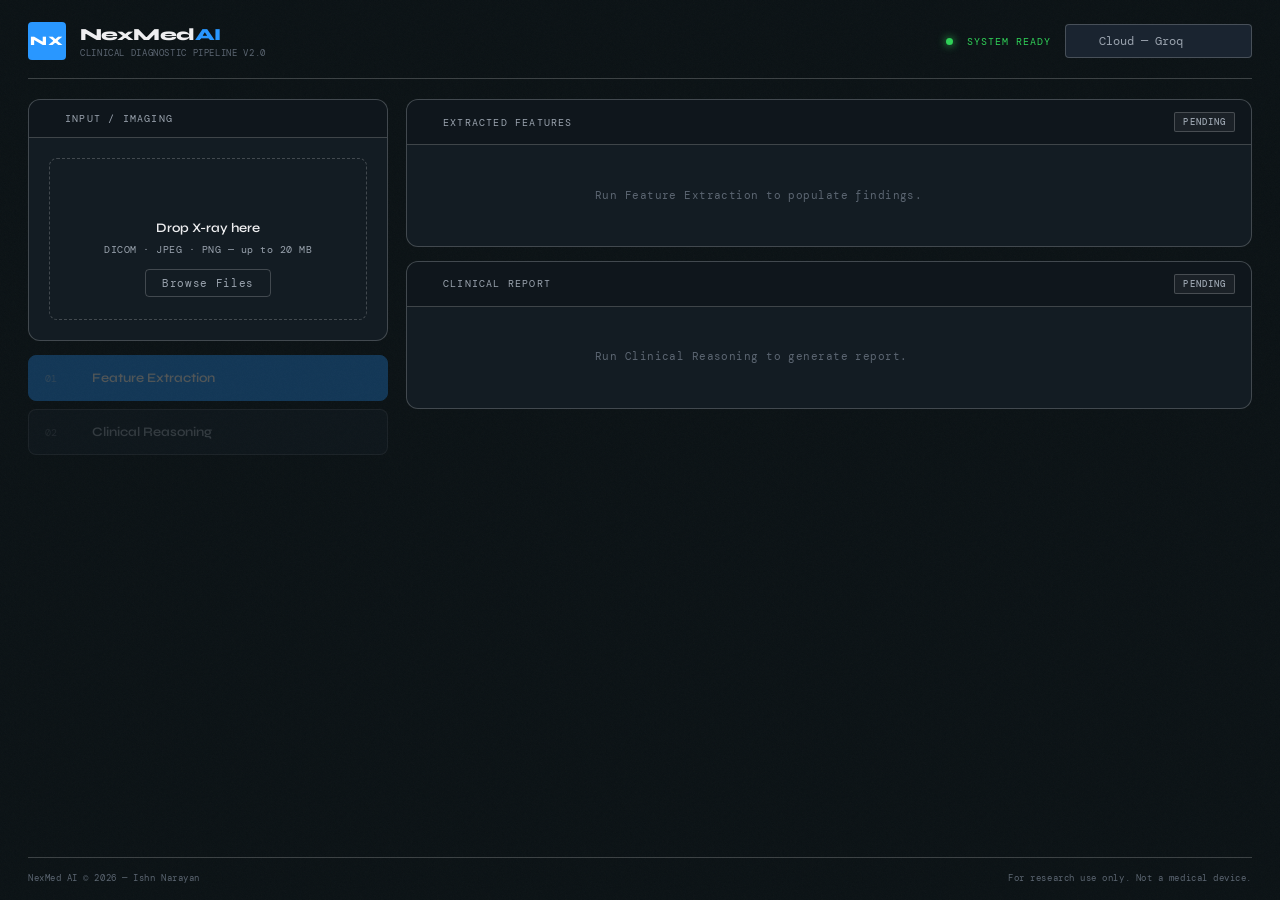
==== Model-fetch-Fn/index.html @ 2152beb8 "Phase 1 - initial commit" ====
<!-- <!DOCTYPE html>
<html lang="en">
<head>
    <meta charset="UTF-8">
    <meta name="viewport" content="width=device-width, initial-scale=1.0">
    <title>NexMed AI | Clinical Pipeline</title>
    <link rel="stylesheet" href="style.css">
    <script src="https://unpkg.com/lucide@latest"></script>
    <link rel="preconnect" href="https://fonts.googleapis.com">
    <link href="https://fonts.googleapis.com/css2?family=Inter:wght@400;600;800&display=swap" rel="stylesheet">
</head>
<body>
    <div class="container">
        <header>
            <h1 class="logo">NexMed<span>AI</span></h1>
            <div class="engine-toggle">
                <i data-lucide="cpu"></i>
                <select id="modelChoice">
                    <option value="Groq">Cloud (Groq)</option>
                    <option value="Local">Local (Qwen/Gemma)</option>
                </select>
            </div>
        </header>

        <main>
            <section class="upload-section card">
                <div class="drop-zone" id="dropZone">
                    <i data-lucide="upload-cloud" class="icon-lg"></i>
                    <p>Drag & drop X-ray or <strong>Browse</strong></p>
                    <input type="file" id="fileInput" hidden>
                </div>
                <div id="imagePreviewContainer" class="hidden">
                    <img id="imagePreview" src="" alt="X-ray Preview">
                </div>
            </section>

            <div class="action-bar">
                <button id="extractBtn" class="btn btn-primary" disabled>
                    <i data-lucide="scan-eye"></i> Start Feature Extraction
                </button>
                <button id="reasonBtn" class="btn btn-secondary" disabled>
                    <i data-lucide="brain-circuit"></i> Start Reasoning
                </button>
            </div>

            <section class="results-grid">
                <div class="card result-card">
                    <h3><i data-lucide="list-checks"></i> Extracted Features</h3>
                    <div id="featuresOutput" class="content-area">Pending extraction...</div>
                </div>
                <div class="card result-card">
                    <h3><i data-lucide="file-text"></i> Clinical Report</h3>
                    <div id="reportOutput" class="content-area">Pending reasoning...</div>
                </div>
            </section>

            <section id="gradCamContainer" class="card hidden">
                <h3><i data-lucide="activity"></i> Grad-CAM Visual Grounding</h3>
                <img id="gradCamImage" src="" alt="Heatmap">
            </section>
        </main>
    </div>
    <script src="script.js"></script>
    <script>lucide.createIcons();</script>
</body>
</html> -->



<!DOCTYPE html>
<html lang="en">
<head>
    <meta charset="UTF-8">
    <meta name="viewport" content="width=device-width, initial-scale=1.0">
    <title>NexMed AI | Clinical Diagnostic Pipeline</title>
    <link rel="stylesheet" href="style.css">
    <link rel="preconnect" href="https://fonts.googleapis.com">
    <link href="https://fonts.googleapis.com/css2?family=Syne:wght@400;600;700;800&family=DM+Mono:wght@300;400;500&display=swap" rel="stylesheet">
    <script src="https://unpkg.com/lucide@latest"></script>
</head>
<body>

    <div class="noise-overlay"></div>

    <div class="container">

        <!-- HEADER -->
        <header class="header">
            <div class="brand">
                <div class="brand-mark">NX</div>
                <div class="brand-text">
                    <span class="brand-name">NexMed<span class="brand-ai">AI</span></span>
                    <span class="brand-sub">Clinical Diagnostic Pipeline v2.0</span>
                </div>
            </div>
            <div class="header-right">
                <div class="status-dot"></div>
                <span class="status-label">SYSTEM READY</span>
                <div class="engine-select">
                    <i data-lucide="cpu" class="select-icon"></i>
                    <select id="modelChoice">
                        <option value="Groq">Cloud — Groq</option>
                        <option value="Local">Local — Qwen / Gemma</option>
                    </select>
                </div>
            </div>
        </header>

        <!-- DIVIDER -->
        <div class="header-rule"></div>

        <!-- MAIN GRID -->
        <main class="main-grid">

            <!-- LEFT COLUMN -->
            <div class="col-left">

                <!-- UPLOAD -->
                <div class="panel upload-panel">
                    <div class="panel-label">
                        <i data-lucide="image" class="panel-icon"></i>
                        INPUT / IMAGING
                    </div>
                    <div class="drop-zone" id="dropZone">
                        <div class="drop-inner">
                            <i data-lucide="upload-cloud" class="drop-icon"></i>
                            <p class="drop-title">Drop X-ray here</p>
                            <p class="drop-sub">DICOM · JPEG · PNG — up to 20 MB</p>
                            <button class="btn-ghost" id="browseBtn">Browse Files</button>
                        </div>
                        <input type="file" id="fileInput" hidden accept="image/*">
                    </div>
                    <div id="imagePreviewContainer" class="preview-container hidden">
                        <img id="imagePreview" src="" alt="X-ray Preview">
                        <div class="preview-badge">
                            <i data-lucide="check-circle-2"></i>
                            <span id="previewLabel">Image Loaded</span>
                        </div>
                    </div>
                </div>

                <!-- ACTIONS -->
                <div class="action-stack">
                    <button id="extractBtn" class="btn btn-primary" disabled>
                        <span class="btn-num">01</span>
                        <span class="btn-label">
                            <i data-lucide="scan-eye"></i>
                            Feature Extraction
                        </span>
                        <i data-lucide="arrow-right" class="btn-arrow"></i>
                    </button>
                    <button id="reasonBtn" class="btn btn-secondary" disabled>
                        <span class="btn-num">02</span>
                        <span class="btn-label">
                            <i data-lucide="brain-circuit"></i>
                            Clinical Reasoning
                        </span>
                        <i data-lucide="arrow-right" class="btn-arrow"></i>
                    </button>
                </div>

            </div>

            <!-- RIGHT COLUMN -->
            <div class="col-right">

                <!-- EXTRACTED FEATURES -->
                <div class="panel result-panel">
                    <div class="panel-label">
                        <i data-lucide="list-checks" class="panel-icon"></i>
                        EXTRACTED FEATURES
                        <span class="panel-tag" id="extractTag">PENDING</span>
                    </div>
                    <div id="featuresOutput" class="output-area">
                        <span class="placeholder-text">Run Feature Extraction to populate findings.</span>
                    </div>
                </div>

                <!-- CLINICAL REPORT -->
                <div class="panel result-panel">
                    <div class="panel-label">
                        <i data-lucide="file-text" class="panel-icon"></i>
                        CLINICAL REPORT
                        <span class="panel-tag" id="reportTag">PENDING</span>
                    </div>
                    <div id="reportOutput" class="output-area">
                        <span class="placeholder-text">Run Clinical Reasoning to generate report.</span>
                    </div>
                </div>

                <!-- GRAD-CAM -->
                <div class="panel" id="gradCamContainer" style="display:none;">
                    <div class="panel-label">
                        <i data-lucide="activity" class="panel-icon"></i>
                        GRAD-CAM / VISUAL GROUNDING
                        <span class="panel-tag panel-tag--live">LIVE</span>
                    </div>
                    <img id="gradCamImage" src="" alt="Heatmap" class="gradcam-img">
                </div>

            </div>
        </main>

        <!-- FOOTER -->
        <footer class="footer">
            <span>NexMed AI © 2026 — Ishn Narayan</span>
            <span>For research use only. Not a medical device.</span>
        </footer>

    </div>

    <script src="script.js"></script>
    <script>lucide.createIcons();</script>
</body>
</html>
---- Model-fetch-Fn/style.css ----
/* ─── TOKENS ─────────────────────────────────────────────── */
:root {
    --bg:            #0B1215;
    --surface:       #131C23;
    --surface-2:     #1A2430;
    --border:        rgba(255,255,255,0.10);
    --border-strong: rgba(255,255,255,0.20);
    --accent:        #2997FF;
    --accent-dim:    rgba(41,151,255,0.14);
    --accent-green:  #30D158;
    --green-dim:     rgba(48,209,88,0.14);
    --text-1:        #EEEEF0;
    --text-2:        #9AA3AE;
    --text-3:        #5C6672;
    --mono:          'DM Mono', monospace;
    --sans:          'Syne', sans-serif;
    --radius-sm:     4px;
    --radius:        8px;
    --radius-lg:     12px;
}

/* ─── RESET ──────────────────────────────────────────────── */
*, *::before, *::after { margin:0; padding:0; box-sizing:border-box; }

/* ─── BASE ───────────────────────────────────────────────── */
html, body {
    height: 100%;
    overflow-x: hidden;
    overflow-y: auto;
    font-size: 14px;
    background-color: var(--bg);
    color: var(--text-1);
    font-family: var(--sans);
    -webkit-font-smoothing: antialiased;
}

/* ─── NOISE TEXTURE ──────────────────────────────────────── */
.noise-overlay {
    pointer-events: none;
    position: fixed;
    inset: 0;
    z-index: 0;
    opacity: 0.03;
    background-image: url("data:image/svg+xml,%3Csvg viewBox='0 0 256 256' xmlns='http://www.w3.org/2000/svg'%3E%3Cfilter id='noise'%3E%3CfeTurbulence type='fractalNoise' baseFrequency='0.9' numOctaves='4' stitchTiles='stitch'/%3E%3C/filter%3E%3Crect width='100%25' height='100%25' filter='url(%23noise)'/%3E%3C/svg%3E");
    background-size: 128px 128px;
}

/* ─── CONTAINER ──────────────────────────────────────────── */
.container {
    max-width: 1300px;
    min-height: 100vh;
    margin: 0 auto;
    padding: 22px 28px 16px;
    position: relative;
    z-index: 1;
    display: flex;
    flex-direction: column;
}

/* ─── HEADER ─────────────────────────────────────────────── */
.header {
    display: flex;
    align-items: center;
    justify-content: space-between;
    padding-bottom: 18px;
    flex-shrink: 0;
}

.brand { display: flex; align-items: center; gap: 14px; }

.brand-mark {
    width: 38px; height: 38px;
    background: var(--accent);
    color: white;
    font-family: var(--sans);
    font-weight: 800;
    font-size: 13px;
    letter-spacing: 0.05em;
    display: flex; align-items: center; justify-content: center;
    border-radius: var(--radius-sm);
    flex-shrink: 0;
}

.brand-text { display: flex; flex-direction: column; gap: 2px; }

.brand-name {
    font-family: var(--sans);
    font-weight: 800;
    font-size: 17px;
    letter-spacing: -0.03em;
    color: var(--text-1);
}

.brand-ai { color: var(--accent); }

.brand-sub {
    font-family: var(--mono);
    font-size: 9px;
    color: var(--text-3);
    letter-spacing: 0.07em;
    text-transform: uppercase;
}

.header-right { display: flex; align-items: center; gap: 14px; }

.status-dot {
    width: 7px; height: 7px;
    border-radius: 50%;
    background: var(--accent-green);
    box-shadow: 0 0 8px var(--accent-green);
    animation: pulse 2.5s ease-in-out infinite;
}

@keyframes pulse {
    0%, 100% { opacity: 1; }
    50%       { opacity: 0.35; }
}

.status-label {
    font-family: var(--mono);
    font-size: 10px;
    letter-spacing: 0.1em;
    color: var(--accent-green);
    text-transform: uppercase;
}

.engine-select {
    display: flex;
    align-items: center;
    gap: 8px;
    background: var(--surface-2);
    border: 1px solid var(--border-strong);
    border-radius: var(--radius-sm);
    padding: 8px 12px;
}

.select-icon { width: 13px; height: 13px; color: var(--text-2); }

.engine-select select {
    background: transparent;
    border: none;
    outline: none;
    color: var(--text-2);
    font-family: var(--mono);
    font-size: 12px;
    cursor: pointer;
    -webkit-appearance: none;
}

.engine-select select option { background: #111820; }

/* ─── DIVIDER ────────────────────────────────────────────── */
.header-rule {
    height: 1px;
    background: var(--border-strong);
    margin-bottom: 20px;
    flex-shrink: 0;
}

/* ─── MAIN GRID ─────────────────────────────────────────── */
.main-grid {
    display: grid;
    grid-template-columns: 360px 1fr;
    gap: 18px;
    flex: 1;
    min-height: 0;
    align-items: start;
}

.col-left  { display: flex; flex-direction: column; gap: 14px; }
.col-right { display: flex; flex-direction: column; gap: 14px; }

/* ─── PANEL ──────────────────────────────────────────────── */
.panel {
    background: var(--surface);
    border: 1px solid var(--border-strong);
    border-radius: var(--radius-lg);
    overflow: hidden;
}

.result-panel { display: flex; flex-direction: column; }

.panel-label {
    display: flex;
    align-items: center;
    gap: 8px;
    padding: 12px 16px;
    border-bottom: 1px solid var(--border-strong);
    font-family: var(--mono);
    font-size: 10px;
    letter-spacing: 0.12em;
    color: var(--text-2);
    text-transform: uppercase;
    background: rgba(0,0,0,0.20);
    flex-shrink: 0;
}

.panel-icon { width: 12px; height: 12px; flex-shrink: 0; color: var(--text-2); }

.panel-tag {
    margin-left: auto;
    font-family: var(--mono);
    font-size: 9px;
    font-weight: 500;
    letter-spacing: 0.12em;
    padding: 3px 8px;
    border-radius: 2px;
    background: rgba(255,255,255,0.05);
    color: var(--text-2);
    border: 1px solid var(--border-strong);
    transition: all 0.3s ease;
}

.panel-tag--live {
    background: var(--green-dim);
    color: var(--accent-green);
    border-color: rgba(48,209,88,0.30);
}

/* ─── UPLOAD / DROP ZONE ─────────────────────────────────── */
.drop-zone { padding: 20px; cursor: pointer; transition: background 0.2s; }
.drop-zone:hover { background: rgba(41,151,255,0.04); }

.drop-inner {
    display: flex;
    flex-direction: column;
    align-items: center;
    text-align: center;
    gap: 7px;
    border: 1px dashed var(--border-strong);
    border-radius: var(--radius);
    padding: 22px 20px;
    transition: border-color 0.2s;
}

.drop-zone:hover .drop-inner { border-color: rgba(41,151,255,0.5); }

.drop-icon { width: 28px; height: 28px; color: var(--text-2); margin-bottom: 4px; }

.drop-title {
    font-family: var(--sans);
    font-weight: 600;
    font-size: 13px;
    color: var(--text-1);
}

.drop-sub {
    font-family: var(--mono);
    font-size: 10px;
    color: var(--text-2);
    letter-spacing: 0.05em;
}

.btn-ghost {
    margin-top: 6px;
    background: transparent;
    border: 1px solid var(--border-strong);
    color: var(--text-2);
    font-family: var(--mono);
    font-size: 11px;
    letter-spacing: 0.06em;
    padding: 6px 16px;
    border-radius: var(--radius-sm);
    cursor: pointer;
    transition: all 0.2s;
}

.btn-ghost:hover {
    border-color: var(--accent);
    color: var(--accent);
    background: var(--accent-dim);
}

/* ─── PREVIEW ────────────────────────────────────────────── */
.preview-container {
    position: relative;
    margin: 0 16px 16px;
    border-radius: var(--radius);
    overflow: hidden;
    border: 1px solid var(--border-strong);
}

.preview-container img {
    width: 100%;
    display: block;
    max-height: 190px;
    object-fit: cover;
    filter: brightness(0.92) contrast(1.05);
}

.preview-badge {
    position: absolute;
    bottom: 8px;
    left: 8px;
    display: flex;
    align-items: center;
    gap: 5px;
    background: rgba(11,18,21,0.88);
    backdrop-filter: blur(8px);
    border: 1px solid var(--border-strong);
    border-radius: var(--radius-sm);
    padding: 4px 10px;
    font-family: var(--mono);
    font-size: 10px;
    color: var(--accent-green);
}

.preview-badge i { width: 10px; height: 10px; }

/* ─── HIDDEN ─────────────────────────────────────────────── */
.hidden { display: none !important; }

/* ─── ACTION BUTTONS ─────────────────────────────────────── */
.action-stack { display: flex; flex-direction: column; gap: 8px; }

.btn {
    width: 100%;
    display: flex;
    align-items: center;
    gap: 12px;
    padding: 14px 16px;
    border-radius: var(--radius);
    border: 1px solid transparent;
    cursor: pointer;
    transition: all 0.18s ease;
    text-align: left;
    position: relative;
    overflow: hidden;
}

.btn::before {
    content: '';
    position: absolute;
    inset: 0;
    opacity: 0;
    transition: opacity 0.2s;
}

.btn-primary {
    background: var(--accent);
    color: white;
    border-color: var(--accent);
}

.btn-primary::before { background: rgba(255,255,255,0.08); }
.btn-primary:hover::before { opacity: 1; }

.btn-secondary {
    background: var(--surface-2);
    border-color: var(--border-strong);
    color: var(--text-2);
}

.btn-secondary:hover:not(:disabled) {
    border-color: var(--accent);
    color: var(--text-1);
    background: var(--accent-dim);
}

.btn:disabled { opacity: 0.28; cursor: not-allowed; pointer-events: none; }

.btn-num {
    font-family: var(--mono);
    font-size: 10px;
    opacity: 0.45;
    flex-shrink: 0;
    letter-spacing: 0.04em;
}

.btn-label {
    display: flex;
    align-items: center;
    gap: 8px;
    font-family: var(--sans);
    font-weight: 600;
    font-size: 13px;
    flex: 1;
}

.btn-label i { width: 14px; height: 14px; }

.btn-arrow {
    width: 13px; height: 13px;
    opacity: 0.35;
    margin-left: auto;
    flex-shrink: 0;
}

/* ─── OUTPUT ─────────────────────────────────────────────── */
.output-area {
    padding: 18px 20px;
    font-family: var(--mono);
    font-size: 12px;
    line-height: 1.8;
    color: var(--text-2);
    white-space: pre-wrap;
    word-break: break-word;
}

.placeholder-text {
    color: var(--text-3);
    font-size: 11px;
    letter-spacing: 0.04em;
}

/* ─── FEATURE LINES ──────────────────────────────────────── */
.feature-line {
    display: flex;
    gap: 12px;
    align-items: baseline;
    padding: 6px 0;
    border-bottom: 1px solid var(--border);
}

.feature-line:last-child { border-bottom: none; }

.feature-key {
    color: var(--accent);
    font-size: 10px;
    letter-spacing: 0.08em;
    min-width: 110px;
    text-transform: uppercase;
}

.feature-val {
    color: var(--text-1);
    font-size: 12px;
}

/* ─── REPORT SECTIONS ────────────────────────────────────── */
.report-section {
    margin-bottom: 28px;                 /* more breathing room between sections */
    padding-left: 14px;
    border-left: 2px solid var(--accent-dim);
    transition: border-color 0.2s;
}

.report-section:hover { border-left-color: var(--accent); }
.report-section:last-child { margin-bottom: 0; }

.report-heading {
    color: var(--accent);
    font-family: var(--mono);
    font-size: 11px;
    font-weight: 500;
    letter-spacing: 0.18em;
    text-transform: uppercase;
    margin-bottom: 14px;                 /* space between header and first bullet */
    padding-bottom: 8px;
    border-bottom: 1px solid var(--border);
}

.report-body {
    color: var(--text-1);
    font-size: 12.5px;
    line-height: 1.75;
    display: flex;                       /* every child becomes a block row */
    flex-direction: column;
    gap: 10px;                           /* consistent spacing between bullets */
}

/* Bullets */
.report-bullet {
    display: flex;
    gap: 10px;
    padding: 4px 0;
    color: var(--text-1);
    line-height: 1.7;
}

.report-bullet::before {
    content: "▸";
    color: var(--accent);
    font-size: 11px;
    flex-shrink: 0;
    padding-top: 3px;
    min-width: 12px;
}

.report-bullet span {
    flex: 1;
    word-break: break-word;
}

/* Paragraphs (used when a section is a single sentence) */
.report-paragraph {
    color: var(--text-1);
    line-height: 1.75;
    padding: 2px 0;
}

/* ─── GRAD-CAM ────────────────────────────────────────────── */
.gradcam-img {
    display: block;
    width: 100%;
    border-radius: 0 0 var(--radius-lg) var(--radius-lg);
}

/* ─── LOADER ─────────────────────────────────────────────── */
.loader {
    display: inline-block;
    width: 12px; height: 12px;
    border: 2px solid rgba(255,255,255,0.2);
    border-top-color: white;
    border-radius: 50%;
    animation: spin 0.7s linear infinite;
    flex-shrink: 0;
}

@keyframes spin { to { transform: rotate(360deg); } }

/* ─── FOOTER ─────────────────────────────────────────────── */
.footer {
    margin-top: 16px;
    padding-top: 14px;
    border-top: 1px solid var(--border-strong);
    display: flex;
    justify-content: space-between;
    font-family: var(--mono);
    font-size: 9px;
    color: var(--text-3);
    letter-spacing: 0.06em;
    flex-shrink: 0;
}

/* ─── RESPONSIVE ─────────────────────────────────────────── */
@media (max-width: 860px) {
    html, body { overflow-x: hidden; overflow-y: auto; }
    .main-grid  { grid-template-columns: 1fr; }
    .header     { flex-direction: column; align-items: flex-start; gap: 12px; }
    .footer     { flex-direction: column; gap: 6px; }
}
---- Model-fetch-Fn/style.css ----
/* ─── TOKENS ─────────────────────────────────────────────── */
:root {
    --bg:            #0B1215;
    --surface:       #131C23;
    --surface-2:     #1A2430;
    --border:        rgba(255,255,255,0.10);
    --border-strong: rgba(255,255,255,0.20);
    --accent:        #2997FF;
    --accent-dim:    rgba(41,151,255,0.14);
    --accent-green:  #30D158;
    --green-dim:     rgba(48,209,88,0.14);
    --text-1:        #EEEEF0;
    --text-2:        #9AA3AE;
    --text-3:        #5C6672;
    --mono:          'DM Mono', monospace;
    --sans:          'Syne', sans-serif;
    --radius-sm:     4px;
    --radius:        8px;
    --radius-lg:     12px;
}

/* ─── RESET ──────────────────────────────────────────────── */
*, *::before, *::after { margin:0; padding:0; box-sizing:border-box; }

/* ─── BASE ───────────────────────────────────────────────── */
html, body {
    height: 100%;
    overflow-x: hidden;
    overflow-y: auto;
    font-size: 14px;
    background-color: var(--bg);
    color: var(--text-1);
    font-family: var(--sans);
    -webkit-font-smoothing: antialiased;
}

/* ─── NOISE TEXTURE ──────────────────────────────────────── */
.noise-overlay {
    pointer-events: none;
    position: fixed;
    inset: 0;
    z-index: 0;
    opacity: 0.03;
    background-image: url("data:image/svg+xml,%3Csvg viewBox='0 0 256 256' xmlns='http://www.w3.org/2000/svg'%3E%3Cfilter id='noise'%3E%3CfeTurbulence type='fractalNoise' baseFrequency='0.9' numOctaves='4' stitchTiles='stitch'/%3E%3C/filter%3E%3Crect width='100%25' height='100%25' filter='url(%23noise)'/%3E%3C/svg%3E");
    background-size: 128px 128px;
}

/* ─── CONTAINER ──────────────────────────────────────────── */
.container {
    max-width: 1300px;
    min-height: 100vh;
    margin: 0 auto;
    padding: 22px 28px 16px;
    position: relative;
    z-index: 1;
    display: flex;
    flex-direction: column;
}

/* ─── HEADER ─────────────────────────────────────────────── */
.header {
    display: flex;
    align-items: center;
    justify-content: space-between;
    padding-bottom: 18px;
    flex-shrink: 0;
}

.brand { display: flex; align-items: center; gap: 14px; }

.brand-mark {
    width: 38px; height: 38px;
    background: var(--accent);
    color: white;
    font-family: var(--sans);
    font-weight: 800;
    font-size: 13px;
    letter-spacing: 0.05em;
    display: flex; align-items: center; justify-content: center;
    border-radius: var(--radius-sm);
    flex-shrink: 0;
}

.brand-text { display: flex; flex-direction: column; gap: 2px; }

.brand-name {
    font-family: var(--sans);
    font-weight: 800;
    font-size: 17px;
    letter-spacing: -0.03em;
    color: var(--text-1);
}

.brand-ai { color: var(--accent); }

.brand-sub {
    font-family: var(--mono);
    font-size: 9px;
    color: var(--text-3);
    letter-spacing: 0.07em;
    text-transform: uppercase;
}

.header-right { display: flex; align-items: center; gap: 14px; }

.status-dot {
    width: 7px; height: 7px;
    border-radius: 50%;
    background: var(--accent-green);
    box-shadow: 0 0 8px var(--accent-green);
    animation: pulse 2.5s ease-in-out infinite;
}

@keyframes pulse {
    0%, 100% { opacity: 1; }
    50%       { opacity: 0.35; }
}

.status-label {
    font-family: var(--mono);
    font-size: 10px;
    letter-spacing: 0.1em;
    color: var(--accent-green);
    text-transform: uppercase;
}

.engine-select {
    display: flex;
    align-items: center;
    gap: 8px;
    background: var(--surface-2);
    border: 1px solid var(--border-strong);
    border-radius: var(--radius-sm);
    padding: 8px 12px;
}

.select-icon { width: 13px; height: 13px; color: var(--text-2); }

.engine-select select {
    background: transparent;
    border: none;
    outline: none;
    color: var(--text-2);
    font-family: var(--mono);
    font-size: 12px;
    cursor: pointer;
    -webkit-appearance: none;
}

.engine-select select option { background: #111820; }

/* ─── DIVIDER ────────────────────────────────────────────── */
.header-rule {
    height: 1px;
    background: var(--border-strong);
    margin-bottom: 20px;
    flex-shrink: 0;
}

/* ─── MAIN GRID ─────────────────────────────────────────── */
.main-grid {
    display: grid;
    grid-template-columns: 360px 1fr;
    gap: 18px;
    flex: 1;
    min-height: 0;
    align-items: start;
}

.col-left  { display: flex; flex-direction: column; gap: 14px; }
.col-right { display: flex; flex-direction: column; gap: 14px; }

/* ─── PANEL ──────────────────────────────────────────────── */
.panel {
    background: var(--surface);
    border: 1px solid var(--border-strong);
    border-radius: var(--radius-lg);
    overflow: hidden;
}

.result-panel { display: flex; flex-direction: column; }

.panel-label {
    display: flex;
    align-items: center;
    gap: 8px;
    padding: 12px 16px;
    border-bottom: 1px solid var(--border-strong);
    font-family: var(--mono);
    font-size: 10px;
    letter-spacing: 0.12em;
    color: var(--text-2);
    text-transform: uppercase;
    background: rgba(0,0,0,0.20);
    flex-shrink: 0;
}

.panel-icon { width: 12px; height: 12px; flex-shrink: 0; color: var(--text-2); }

.panel-tag {
    margin-left: auto;
    font-family: var(--mono);
    font-size: 9px;
    font-weight: 500;
    letter-spacing: 0.12em;
    padding: 3px 8px;
    border-radius: 2px;
    background: rgba(255,255,255,0.05);
    color: var(--text-2);
    border: 1px solid var(--border-strong);
    transition: all 0.3s ease;
}

.panel-tag--live {
    background: var(--green-dim);
    color: var(--accent-green);
    border-color: rgba(48,209,88,0.30);
}

/* ─── UPLOAD / DROP ZONE ─────────────────────────────────── */
.drop-zone { padding: 20px; cursor: pointer; transition: background 0.2s; }
.drop-zone:hover { background: rgba(41,151,255,0.04); }

.drop-inner {
    display: flex;
    flex-direction: column;
    align-items: center;
    text-align: center;
    gap: 7px;
    border: 1px dashed var(--border-strong);
    border-radius: var(--radius);
    padding: 22px 20px;
    transition: border-color 0.2s;
}

.drop-zone:hover .drop-inner { border-color: rgba(41,151,255,0.5); }

.drop-icon { width: 28px; height: 28px; color: var(--text-2); margin-bottom: 4px; }

.drop-title {
    font-family: var(--sans);
    font-weight: 600;
    font-size: 13px;
    color: var(--text-1);
}

.drop-sub {
    font-family: var(--mono);
    font-size: 10px;
    color: var(--text-2);
    letter-spacing: 0.05em;
}

.btn-ghost {
    margin-top: 6px;
    background: transparent;
    border: 1px solid var(--border-strong);
    color: var(--text-2);
    font-family: var(--mono);
    font-size: 11px;
    letter-spacing: 0.06em;
    padding: 6px 16px;
    border-radius: var(--radius-sm);
    cursor: pointer;
    transition: all 0.2s;
}

.btn-ghost:hover {
    border-color: var(--accent);
    color: var(--accent);
    background: var(--accent-dim);
}

/* ─── PREVIEW ────────────────────────────────────────────── */
.preview-container {
    position: relative;
    margin: 0 16px 16px;
    border-radius: var(--radius);
    overflow: hidden;
    border: 1px solid var(--border-strong);
}

.preview-container img {
    width: 100%;
    display: block;
    max-height: 190px;
    object-fit: cover;
    filter: brightness(0.92) contrast(1.05);
}

.preview-badge {
    position: absolute;
    bottom: 8px;
    left: 8px;
    display: flex;
    align-items: center;
    gap: 5px;
    background: rgba(11,18,21,0.88);
    backdrop-filter: blur(8px);
    border: 1px solid var(--border-strong);
    border-radius: var(--radius-sm);
    padding: 4px 10px;
    font-family: var(--mono);
    font-size: 10px;
    color: var(--accent-green);
}

.preview-badge i { width: 10px; height: 10px; }

/* ─── HIDDEN ─────────────────────────────────────────────── */
.hidden { display: none !important; }

/* ─── ACTION BUTTONS ─────────────────────────────────────── */
.action-stack { display: flex; flex-direction: column; gap: 8px; }

.btn {
    width: 100%;
    display: flex;
    align-items: center;
    gap: 12px;
    padding: 14px 16px;
    border-radius: var(--radius);
    border: 1px solid transparent;
    cursor: pointer;
    transition: all 0.18s ease;
    text-align: left;
    position: relative;
    overflow: hidden;
}

.btn::before {
    content: '';
    position: absolute;
    inset: 0;
    opacity: 0;
    transition: opacity 0.2s;
}

.btn-primary {
    background: var(--accent);
    color: white;
    border-color: var(--accent);
}

.btn-primary::before { background: rgba(255,255,255,0.08); }
.btn-primary:hover::before { opacity: 1; }

.btn-secondary {
    background: var(--surface-2);
    border-color: var(--border-strong);
    color: var(--text-2);
}

.btn-secondary:hover:not(:disabled) {
    border-color: var(--accent);
    color: var(--text-1);
    background: var(--accent-dim);
}

.btn:disabled { opacity: 0.28; cursor: not-allowed; pointer-events: none; }

.btn-num {
    font-family: var(--mono);
    font-size: 10px;
    opacity: 0.45;
    flex-shrink: 0;
    letter-spacing: 0.04em;
}

.btn-label {
    display: flex;
    align-items: center;
    gap: 8px;
    font-family: var(--sans);
    font-weight: 600;
    font-size: 13px;
    flex: 1;
}

.btn-label i { width: 14px; height: 14px; }

.btn-arrow {
    width: 13px; height: 13px;
    opacity: 0.35;
    margin-left: auto;
    flex-shrink: 0;
}

/* ─── OUTPUT ─────────────────────────────────────────────── */
.output-area {
    padding: 18px 20px;
    font-family: var(--mono);
    font-size: 12px;
    line-height: 1.8;
    color: var(--text-2);
    white-space: pre-wrap;
    word-break: break-word;
}

.placeholder-text {
    color: var(--text-3);
    font-size: 11px;
    letter-spacing: 0.04em;
}

/* ─── FEATURE LINES ──────────────────────────────────────── */
.feature-line {
    display: flex;
    gap: 12px;
    align-items: baseline;
    padding: 6px 0;
    border-bottom: 1px solid var(--border);
}

.feature-line:last-child { border-bottom: none; }

.feature-key {
    color: var(--accent);
    font-size: 10px;
    letter-spacing: 0.08em;
    min-width: 110px;
    text-transform: uppercase;
}

.feature-val {
    color: var(--text-1);
    font-size: 12px;
}

/* ─── REPORT SECTIONS ────────────────────────────────────── */
.report-section {
    margin-bottom: 28px;                 /* more breathing room between sections */
    padding-left: 14px;
    border-left: 2px solid var(--accent-dim);
    transition: border-color 0.2s;
}

.report-section:hover { border-left-color: var(--accent); }
.report-section:last-child { margin-bottom: 0; }

.report-heading {
    color: var(--accent);
    font-family: var(--mono);
    font-size: 11px;
    font-weight: 500;
    letter-spacing: 0.18em;
    text-transform: uppercase;
    margin-bottom: 14px;                 /* space between header and first bullet */
    padding-bottom: 8px;
    border-bottom: 1px solid var(--border);
}

.report-body {
    color: var(--text-1);
    font-size: 12.5px;
    line-height: 1.75;
    display: flex;                       /* every child becomes a block row */
    flex-direction: column;
    gap: 10px;                           /* consistent spacing between bullets */
}

/* Bullets */
.report-bullet {
    display: flex;
    gap: 10px;
    padding: 4px 0;
    color: var(--text-1);
    line-height: 1.7;
}

.report-bullet::before {
    content: "▸";
    color: var(--accent);
    font-size: 11px;
    flex-shrink: 0;
    padding-top: 3px;
    min-width: 12px;
}

.report-bullet span {
    flex: 1;
    word-break: break-word;
}

/* Paragraphs (used when a section is a single sentence) */
.report-paragraph {
    color: var(--text-1);
    line-height: 1.75;
    padding: 2px 0;
}

/* ─── GRAD-CAM ────────────────────────────────────────────── */
.gradcam-img {
    display: block;
    width: 100%;
    border-radius: 0 0 var(--radius-lg) var(--radius-lg);
}

/* ─── LOADER ─────────────────────────────────────────────── */
.loader {
    display: inline-block;
    width: 12px; height: 12px;
    border: 2px solid rgba(255,255,255,0.2);
    border-top-color: white;
    border-radius: 50%;
    animation: spin 0.7s linear infinite;
    flex-shrink: 0;
}

@keyframes spin { to { transform: rotate(360deg); } }

/* ─── FOOTER ─────────────────────────────────────────────── */
.footer {
    margin-top: 16px;
    padding-top: 14px;
    border-top: 1px solid var(--border-strong);
    display: flex;
    justify-content: space-between;
    font-family: var(--mono);
    font-size: 9px;
    color: var(--text-3);
    letter-spacing: 0.06em;
    flex-shrink: 0;
}

/* ─── RESPONSIVE ─────────────────────────────────────────── */
@media (max-width: 860px) {
    html, body { overflow-x: hidden; overflow-y: auto; }
    .main-grid  { grid-template-columns: 1fr; }
    .header     { flex-direction: column; align-items: flex-start; gap: 12px; }
    .footer     { flex-direction: column; gap: 6px; }
}
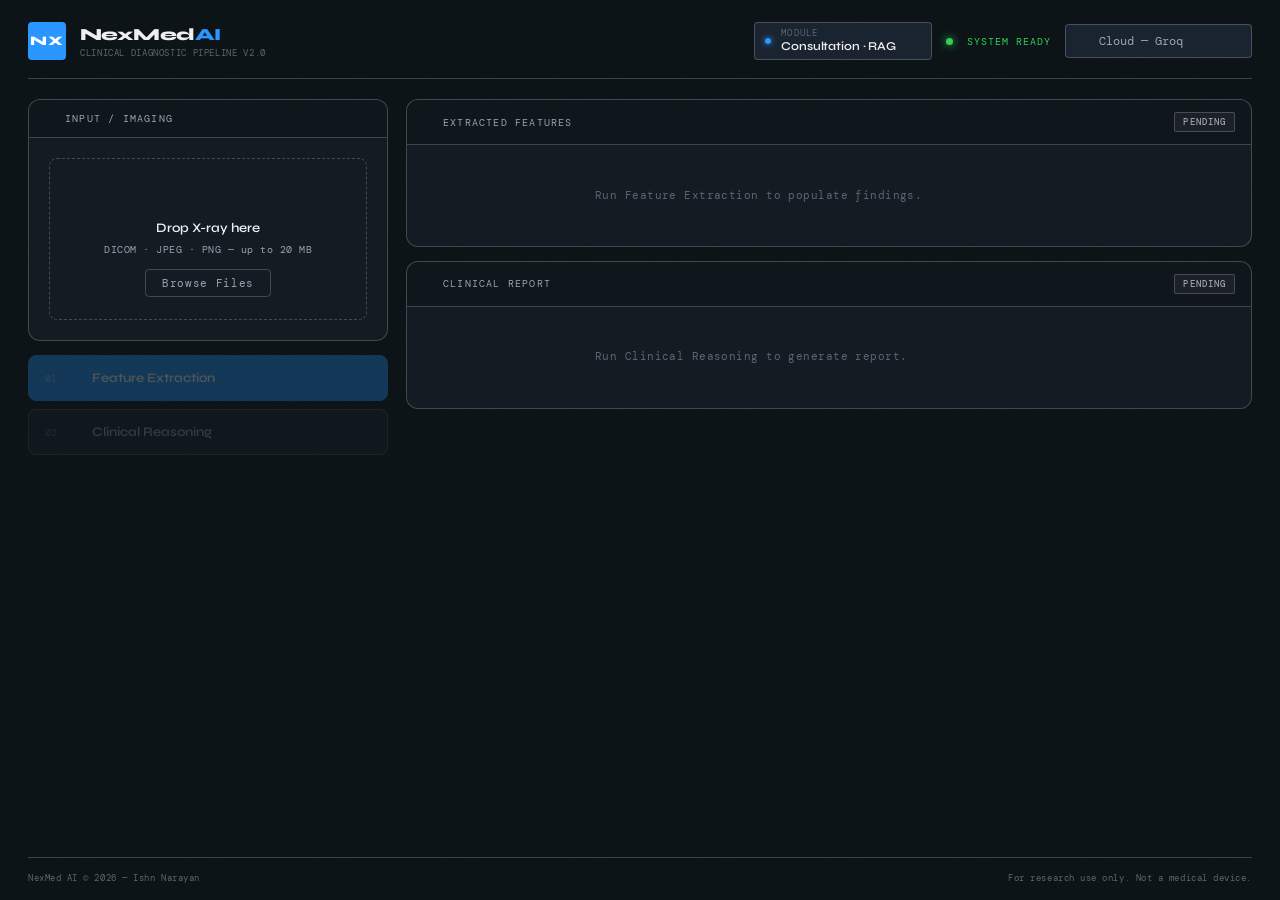
==== commit 4ab6a6d7: "Phase 2 Final Commit" ====
--- a/Model-fetch-Fn/index.html
+++ b/Model-fetch-Fn/index.html
@@ -94,6 +94,14 @@
                 </div>
             </div>
             <div class="header-right">
+                <a href="RAG-QNA/indexrag.html" class="module-switch" title="Open RAG Consultation">
+                    <span class="module-switch-dot"></span>
+                    <span class="module-switch-label">
+                        <span class="module-switch-kicker">MODULE</span>
+                        <span class="module-switch-name">Consultation · RAG</span>
+                    </span>
+                    <i data-lucide="arrow-up-right" class="module-switch-arrow"></i>
+                </a>
                 <div class="status-dot"></div>
                 <span class="status-label">SYSTEM READY</span>
                 <div class="engine-select">
--- a/Model-fetch-Fn/style.css
+++ b/Model-fetch-Fn/style.css
@@ -529,4 +529,73 @@
     .main-grid  { grid-template-columns: 1fr; }
     .header     { flex-direction: column; align-items: flex-start; gap: 12px; }
     .footer     { flex-direction: column; gap: 6px; }
+}
+/* ─── MODULE SWITCHER (link to RAG Consultation) ───────── */
+.module-switch {
+    display: flex;
+    align-items: center;
+    gap: 10px;
+    padding: 7px 12px 7px 10px;
+    background: var(--surface-2);
+    border: 1px solid var(--border-strong);
+    border-radius: var(--radius-sm);
+    text-decoration: none;
+    color: var(--text-1);
+    transition: all 0.18s ease;
+    position: relative;
+}
+
+.module-switch:hover {
+    border-color: var(--accent);
+    background: var(--accent-dim);
+}
+
+.module-switch-dot {
+    width: 6px;
+    height: 6px;
+    border-radius: 50%;
+    background: var(--accent);
+    box-shadow: 0 0 6px var(--accent);
+    flex-shrink: 0;
+}
+
+.module-switch-label {
+    display: flex;
+    flex-direction: column;
+    gap: 1px;
+    line-height: 1;
+}
+
+.module-switch-kicker {
+    font-family: var(--mono);
+    font-size: 8.5px;
+    letter-spacing: 0.14em;
+    color: var(--text-3);
+    text-transform: uppercase;
+}
+
+.module-switch-name {
+    font-family: var(--sans);
+    font-weight: 600;
+    font-size: 12px;
+    letter-spacing: -0.01em;
+    color: var(--text-1);
+}
+
+.module-switch:hover .module-switch-name { color: var(--accent); }
+
+.module-switch-arrow {
+    width: 13px;
+    height: 13px;
+    color: var(--text-2);
+    transition: transform 0.18s ease, color 0.18s ease;
+}
+
+.module-switch:hover .module-switch-arrow {
+    color: var(--accent);
+    transform: translate(1px, -1px);
+}
+
+@media (max-width: 860px) {
+    .module-switch { order: -1; }
 }
--- a/Model-fetch-Fn/style.css
+++ b/Model-fetch-Fn/style.css
@@ -529,4 +529,73 @@
     .main-grid  { grid-template-columns: 1fr; }
     .header     { flex-direction: column; align-items: flex-start; gap: 12px; }
     .footer     { flex-direction: column; gap: 6px; }
+}
+/* ─── MODULE SWITCHER (link to RAG Consultation) ───────── */
+.module-switch {
+    display: flex;
+    align-items: center;
+    gap: 10px;
+    padding: 7px 12px 7px 10px;
+    background: var(--surface-2);
+    border: 1px solid var(--border-strong);
+    border-radius: var(--radius-sm);
+    text-decoration: none;
+    color: var(--text-1);
+    transition: all 0.18s ease;
+    position: relative;
+}
+
+.module-switch:hover {
+    border-color: var(--accent);
+    background: var(--accent-dim);
+}
+
+.module-switch-dot {
+    width: 6px;
+    height: 6px;
+    border-radius: 50%;
+    background: var(--accent);
+    box-shadow: 0 0 6px var(--accent);
+    flex-shrink: 0;
+}
+
+.module-switch-label {
+    display: flex;
+    flex-direction: column;
+    gap: 1px;
+    line-height: 1;
+}
+
+.module-switch-kicker {
+    font-family: var(--mono);
+    font-size: 8.5px;
+    letter-spacing: 0.14em;
+    color: var(--text-3);
+    text-transform: uppercase;
+}
+
+.module-switch-name {
+    font-family: var(--sans);
+    font-weight: 600;
+    font-size: 12px;
+    letter-spacing: -0.01em;
+    color: var(--text-1);
+}
+
+.module-switch:hover .module-switch-name { color: var(--accent); }
+
+.module-switch-arrow {
+    width: 13px;
+    height: 13px;
+    color: var(--text-2);
+    transition: transform 0.18s ease, color 0.18s ease;
+}
+
+.module-switch:hover .module-switch-arrow {
+    color: var(--accent);
+    transform: translate(1px, -1px);
+}
+
+@media (max-width: 860px) {
+    .module-switch { order: -1; }
 }
